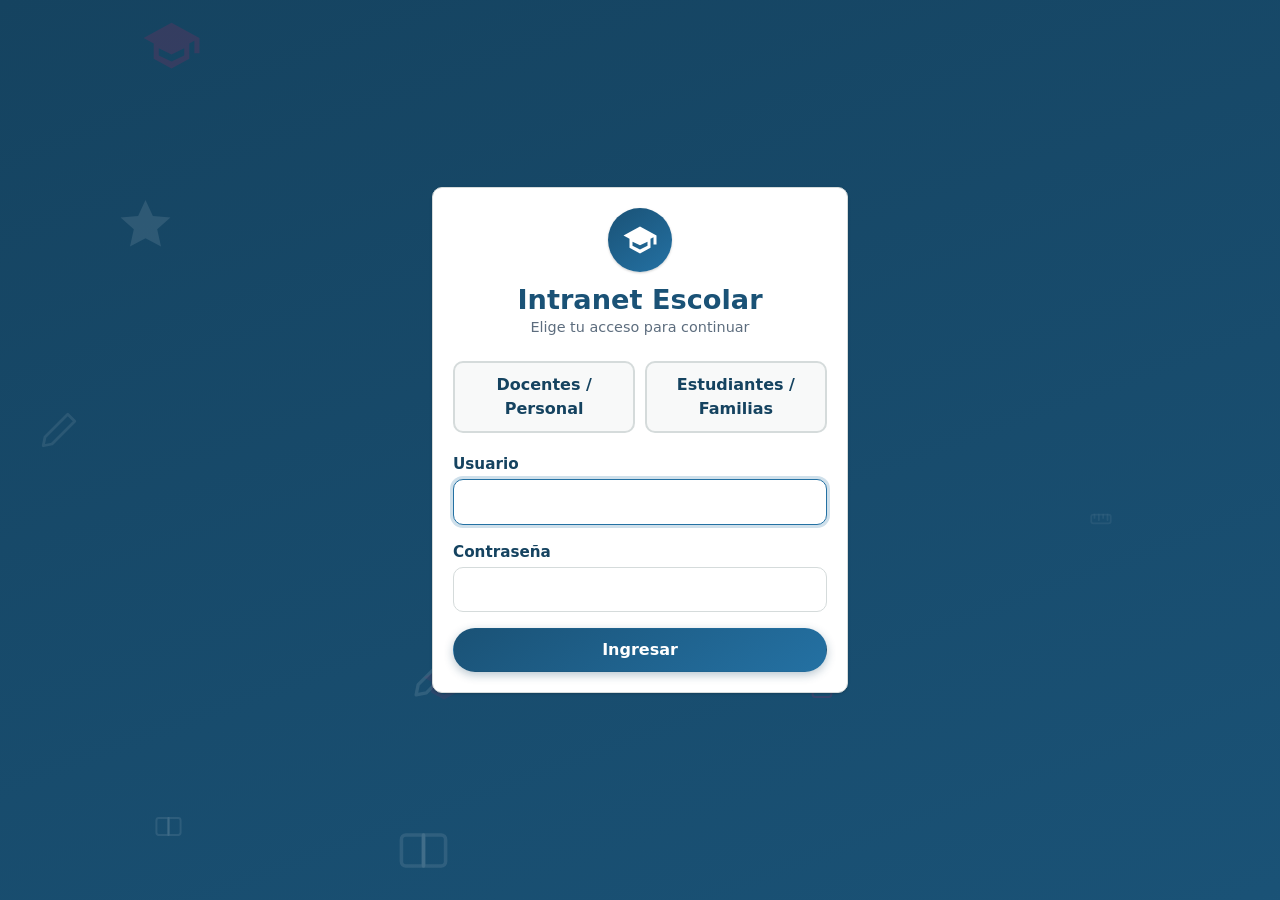
==== IA/index.html @ ce9e70eb "cambio de el login" ====
<!DOCTYPE html>
<html lang="es">
<head>
    <meta charset="UTF-8">
    <meta name="viewport" content="width=device-width, initial-scale=1.0">
    <meta name="description" content="Intranet escolar para docentes, personal, estudiantes y familias.">
    <title>Intranet Escolar</title>
    <link rel="stylesheet" href="css/estilos.css">
</head>
<body>

    <!-- ======== Login ======== -->
    <div id="vista-login" class="vista-login" hidden>
        <div class="fondo-dinamico fondo-dinamico--login" aria-hidden="true"></div>

        <form id="form-login" class="tarjeta tarjeta--login" novalidate>
            <div class="emblema emblema--login" aria-hidden="true">
                <svg viewBox="0 0 24 24">
                    <path fill="currentColor" d="M12 3L1 9l4 2.18v6L12 21l7-3.82v-6L21 10.18V15h2V9L12 3zM7 15.91V13.1L12 15.5l5-2.4v2.81L12 18.3l-5-2.39z"/>
                </svg>
            </div>
            <h1 class="titulo-login">Intranet Escolar</h1>
            <p id="login-titulo-rol" class="subtitulo">Elige tu acceso para continuar</p>

            <div class="selector-rol" role="group" aria-label="Tipo de acceso">
                <button type="button" class="selector-rol__opcion" data-rol-login="docente">Docentes / Personal</button>
                <button type="button" class="selector-rol__opcion" data-rol-login="estudiante">Estudiantes / Familias</button>
            </div>
            <input type="hidden" id="login-rol" name="rol">

            <div class="campo">
                <label for="login-usuario">Usuario</label>
                <input type="text" id="login-usuario" name="usuario" autocomplete="username" required>
            </div>

            <div class="campo">
                <label for="login-clave">Contraseña</label>
                <input type="password" id="login-clave" name="clave" autocomplete="current-password" required>
            </div>

            <p id="login-error" class="alerta alerta--error" role="alert" hidden></p>

            <button type="submit" class="boton boton--primario boton--amplio">Ingresar</button>
        </form>
    </div>

    <!-- ======== Aplicación ======== -->
    <div id="vista-app" hidden>
        <div class="fondo-dinamico" aria-hidden="true"></div>

        <header class="cabecera">
            <div class="cabecera__superior">
                <div class="cabecera__marca">
                    <svg class="cabecera__emblema" viewBox="0 0 24 24" aria-hidden="true">
                        <path fill="currentColor" d="M12 3L1 9l4 2.18v6L12 21l7-3.82v-6L21 10.18V15h2V9L12 3zM7 15.91V13.1L12 15.5l5-2.4v2.81L12 18.3l-5-2.39z"/>
                    </svg>
                    <div class="cabecera__texto">
                        <p class="cabecera__titulo">Intranet Escolar</p>
                        <p id="cabecera-rol" class="cabecera__rol"></p>
                    </div>
                </div>

                <div class="cabecera__usuario">
                    <p class="cabecera__contexto">
                        <span id="cabecera-saludo" class="cabecera__saludo"></span>
                        <span id="cabecera-fecha" class="cabecera__fecha"></span>
                    </p>
                    <span id="cabecera-nombre" class="cabecera__nombre"></span>
                    <button id="boton-salir" class="boton boton--secundario boton--en-cabecera" type="button">Salir</button>
                </div>
            </div>

        </header>

        <div class="estructura-app">
            <nav class="navegacion" aria-label="Navegación principal">
                <p class="navegacion__titulo">Panel</p>
                <ul id="menu" class="menu"></ul>
            </nav>
            <main id="contenido" class="contenido"></main>
        </div>

        <p id="estado-sistema" class="estado-sistema" role="status" aria-live="polite" hidden></p>

        <footer class="pie">
            <p>Escuela N.º 12 · Intranet Escolar — proyecto de demostración con datos ficticios</p>
        </footer>
    </div>

    <script src="js/utilidades.js"></script>
    <script src="js/store.js"></script>
    <script src="js/auth.js"></script>
    <script src="js/vistas.js"></script>
    <script src="js/app.js"></script>
</body>
</html>
---- IA/css/estilos.css ----
/* ============================================================
   Intranet Escolar · Estilos (CSS3 puro, Flexbox/Grid)
   Diseño escolar · Fondo dinámico · Accesible y responsivo
   ============================================================ */

:root {
    --color-primario: #1a5276;
    --color-primario-oscuro: #154360;
    --color-primario-claro: #2471a3;
    --color-acento: #d81b60;
    --color-acento-oscuro: #ad1457;
    --color-fondo: #f4f6f7;
    --color-tarjeta: #ffffff;
    --color-texto: #1c2833;
    --color-texto-suave: #5d6d7e;
    --color-borde: #d5dbdb;
    --color-fila: #f8f9f9;
    --color-exito: #1e8449;
    --color-exito-fondo: #eafaf1;
    --color-error: #c0392b;
    --color-error-fondo: #fdedec;
    --color-aviso: #935116;
    --color-aviso-fondo: #fef9e7;
    --sombra: 0 1px 3px rgba(0, 0, 0, 0.12), 0 1px 2px rgba(0, 0, 0, 0.08);
    --sombra-fuerte: 0 10px 28px rgba(21, 67, 96, 0.22);
    --radio: 10px;
    --radio-suave: 14px;
    --espaciado: 1rem;
    --fuente: system-ui, -apple-system, "Segoe UI", Roboto, Helvetica, Arial, sans-serif;
}

*,
*::before,
*::after {
    box-sizing: border-box;
}

[hidden] {
    display: none !important;
}

html {
    -webkit-text-size-adjust: 100%;
}

body {
    margin: 0;
    font-family: var(--fuente);
    font-size: 1rem;
    line-height: 1.5;
    color: var(--color-texto);
    background: linear-gradient(120deg, #eef3f8, #f7f4ec, #eaf2f8);
    background-size: 220% 220%;
    animation: fondoGradiente 28s ease infinite;
}

h1, h2, h3 {
    line-height: 1.2;
    margin: 0 0 0.5em;
}

h1 { font-size: 1.6rem; }
h2 { font-size: 1.35rem; }
h3 { font-size: 1.1rem; }

h2 {
    position: relative;
    padding-left: 0.7rem;
}

h2::before {
    content: "";
    position: absolute;
    left: 0;
    top: 0.15em;
    bottom: 0.15em;
    width: 4px;
    border-radius: 4px;
    background: var(--color-acento);
}

a {
    color: var(--color-primario);
}

:focus-visible {
    outline: 3px solid var(--color-acento);
    outline-offset: 2px;
}

/* ------------------------------------------------------------
   Fondo dinámico (formas flotantes generadas por JS)
   ------------------------------------------------------------ */

.fondo-dinamico {
    position: absolute;
    inset: 0;
    overflow: hidden;
    pointer-events: none;
    z-index: 0;
}

.fondo-dinamico--login {
    border-radius: 0;
}

#vista-app .fondo-dinamico {
    position: fixed;
}

.fondo-dinamico__forma {
    position: absolute;
    display: block;
    color: var(--color-primario-claro);
    animation: flotar 18s ease-in-out infinite;
    will-change: transform;
}

.fondo-dinamico__forma svg {
    width: 1em;
    height: 1em;
}

.fondo-dinamico__forma:nth-child(3n) {
    color: var(--color-acento);
}

.fondo-dinamico__forma:nth-child(4n) {
    color: var(--color-primario-oscuro);
}

@keyframes flotar {
    0%   { transform: translateY(0) rotate(-7deg); }
    50%  { transform: translateY(-30px) rotate(9deg); }
    100% { transform: translateY(0) rotate(-7deg); }
}

@keyframes fondoGradiente {
    0%   { background-position: 0% 50%; }
    50%  { background-position: 100% 50%; }
    100% { background-position: 0% 50%; }
}

@keyframes aparecer {
    from { opacity: 0; transform: translateY(12px); }
    to   { opacity: 1; transform: translateY(0); }
}

/* ------------------------------------------------------------
   Vista de login
   ------------------------------------------------------------ */

.vista-login {
    position: relative;
    min-height: 100vh;
    display: grid;
    place-items: center;
    padding: var(--espaciado);
    background: linear-gradient(160deg, #154360 0%, #1a5276 45%, #2471a3 100%);
    background-size: 220% 220%;
    animation: fondoGradiente 20s ease infinite;
    overflow: hidden;
}

.vista-login .fondo-dinamico__forma {
    color: rgba(255, 255, 255, 0.5);
}

.vista-login .fondo-dinamico__forma:nth-child(3n) {
    color: var(--color-acento);
}

.tarjeta--login {
    position: relative;
    z-index: 1;
    width: 100%;
    max-width: 26rem;
    padding: 2rem 2.2rem 1.6rem;
    border-top: 5px solid var(--color-acento);
    border-radius: var(--radio-suave);
    box-shadow: var(--sombra-fuerte);
    animation: aparecer 0.5s ease both;
}

.emblema--login {
    margin: 0 auto 0.75rem;
    width: 64px;
    height: 64px;
    border-radius: 50%;
    display: grid;
    place-items: center;
    background: linear-gradient(145deg, var(--color-primario), var(--color-primario-claro));
    color: #ffffff;
    box-shadow: var(--sombra);
}

.emblema--login svg {
    width: 36px;
    height: 36px;
}

.titulo-login {
    margin: 0;
    color: var(--color-primario);
    text-align: center;
    font-size: 1.7rem;
}

.subtitulo {
    margin: 0 0 1.4rem;
    text-align: center;
    color: var(--color-texto-suave);
    font-size: 0.9rem;
}

.selector-rol {
    display: grid;
    grid-template-columns: 1fr 1fr;
    gap: 0.6rem;
    margin: 0 0 1.2rem;
}

.selector-rol__opcion {
    min-height: 4.5rem;
    padding: 0.65rem;
    border: 2px solid var(--color-borde);
    border-radius: var(--radio);
    color: var(--color-primario-oscuro);
    background: var(--color-fila);
    font: inherit;
    font-weight: 700;
    cursor: pointer;
}

.selector-rol__opcion:hover,
.selector-rol__opcion--activa {
    border-color: var(--color-primario-claro);
    background: #eaf2f8;
    box-shadow: 0 0 0 3px rgba(36, 113, 163, 0.16);
}

/* ------------------------------------------------------------
   Cabecera y navegación
   ------------------------------------------------------------ */

.cabecera {
    position: sticky;
    top: 0;
    z-index: 20;
    background: linear-gradient(135deg, var(--color-primario-oscuro) 0%, var(--color-primario) 60%, var(--color-primario-claro) 100%);
    color: #ffffff;
    box-shadow: 0 3px 14px rgba(21, 67, 96, 0.35);
    border-bottom: 3px solid var(--color-acento);
}

.cabecera__superior {
    display: flex;
    flex-wrap: wrap;
    align-items: center;
    justify-content: space-between;
    gap: var(--espaciado);
    padding: 0.85rem var(--espaciado) 0.5rem;
}

.cabecera__marca {
    display: flex;
    align-items: center;
    gap: 0.7rem;
}

.cabecera__emblema {
    width: 42px;
    height: 42px;
    padding: 7px;
    border-radius: 12px;
    background: var(--color-acento);
    color: var(--color-primario-oscuro);
    flex-shrink: 0;
}

.cabecera__texto {
    line-height: 1.2;
}

.cabecera__titulo {
    margin: 0;
    font-weight: 800;
    font-size: 1.2rem;
    letter-spacing: 0.02em;
}

.cabecera__rol {
    margin: 0;
    font-size: 0.8rem;
    opacity: 0.9;
    text-transform: uppercase;
    letter-spacing: 0.05em;
}

.cabecera__usuario {
    display: flex;
    flex-wrap: wrap;
    align-items: center;
    gap: 0.9rem;
}

.cabecera__contexto {
    display: flex;
    flex-direction: column;
    align-items: flex-end;
    gap: 0.1rem;
    margin: 0;
    line-height: 1.2;
}

.cabecera__saludo {
    font-weight: 700;
}

.cabecera__fecha {
    font-size: 0.8rem;
    opacity: 0.85;
}

.cabecera__nombre {
    font-weight: 600;
    background: rgba(255, 255, 255, 0.14);
    padding: 0.3rem 0.8rem;
    border-radius: 999px;
    font-size: 0.9rem;
}

.estructura-app {
    position: relative;
    z-index: 1;
    display: grid;
    grid-template-columns: 15rem minmax(0, 1fr);
    max-width: 1320px;
    min-height: calc(100vh - 10rem);
    margin: 0 auto;
}

.navegacion {
    padding: 1.25rem 1rem;
    background: rgba(255, 255, 255, 0.82);
    border-right: 1px solid var(--color-borde);
}

.navegacion__titulo {
    margin: 0 0 0.75rem;
    padding: 0 0.7rem;
    color: var(--color-texto-suave);
    font-size: 0.8rem;
    font-weight: 800;
    letter-spacing: 0.08em;
    text-transform: uppercase;
}

.menu {
    display: grid;
    gap: 0.35rem;
    margin: 0;
    padding: 0;
    list-style: none;
}

.menu a {
    display: block;
    padding: 0.5rem 0.95rem;
    border-radius: var(--radio);
    color: var(--color-primario-oscuro);
    text-decoration: none;
    font-size: 0.95rem;
    font-weight: 500;
    background-color: transparent;
    transition: background-color 0.15s ease;
}

.menu a:hover {
    background-color: #eaf2f8;
}

.menu a[aria-current="page"] {
    color: #ffffff;
    background-color: var(--color-primario);
    font-weight: 700;
    box-shadow: inset 0 -3px 0 var(--color-acento);
}

/* ------------------------------------------------------------
   Contenido principal
   ------------------------------------------------------------ */

.contenido {
    position: relative;
    z-index: 1;
    width: 100%;
    max-width: 1080px;
    margin: 0;
    padding: 1.5rem var(--espaciado) 2rem;
}

.contenido > * {
    animation: aparecer 0.35s ease both;
}

.pie {
    position: relative;
    z-index: 1;
    border-top: 1px solid rgba(21, 67, 96, 0.15);
    padding: 1.1rem var(--espaciado);
    text-align: center;
    font-size: 0.85rem;
    color: var(--color-texto-suave);
}

/* ------------------------------------------------------------
   Tarjetas, botones y formularios
   ------------------------------------------------------------ */

.tarjeta {
    background-color: var(--color-tarjeta);
    border: 1px solid var(--color-borde);
    border-radius: var(--radio);
    box-shadow: var(--sombra);
    padding: 1.25rem;
    margin-bottom: 1.25rem;
    transition: transform 0.15s ease, box-shadow 0.15s ease;
}

.tarjeta:hover {
    box-shadow: 0 6px 18px rgba(21, 67, 96, 0.14);
}

.tabla-cabecera {
    display: flex;
    flex-wrap: wrap;
    align-items: flex-end;
    justify-content: space-between;
    gap: 0.75rem;
    margin-bottom: 0.75rem;
}

.tabla-cabecera h3 {
    margin: 0;
}

.campo--compacto {
    max-width: 14rem;
    margin: 0;
}

.campo {
    margin-bottom: 1rem;
}

.campo label {
    display: block;
    margin-bottom: 0.25rem;
    font-weight: 600;
    font-size: 0.95rem;
    color: var(--color-primario-oscuro);
}

input[type="text"],
input[type="password"],
input[type="number"],
input[type="date"],
select,
textarea {
    width: 100%;
    padding: 0.6rem 0.8rem;
    font: inherit;
    color: var(--color-texto);
    background-color: var(--color-tarjeta);
    border: 1.5px solid var(--color-borde);
    border-radius: var(--radio);
    transition: border-color 0.15s ease, box-shadow 0.15s ease;
}

input:focus-visible,
select:focus-visible,
textarea:focus-visible {
    outline: none;
    border-color: var(--color-primario-claro);
    box-shadow: 0 0 0 3px rgba(36, 113, 163, 0.22);
}

input[type="number"] {
    max-width: 6rem;
}

input[type="radio"],
input[type="checkbox"] {
    width: 1.15rem;
    height: 1.15rem;
    accent-color: var(--color-primario);
}

textarea {
    min-height: 7rem;
    resize: vertical;
}

.grupo-opciones {
    display: flex;
    flex-wrap: wrap;
    gap: 1rem;
}

.grupo-opciones label {
    display: inline-flex;
    align-items: center;
    gap: 0.35rem;
    font-weight: 400;
    margin: 0;
    color: var(--color-texto);
}

.form-acciones {
    display: flex;
    flex-wrap: wrap;
    align-items: center;
    gap: 0.75rem;
    margin-top: 1rem;
}

.boton {
    display: inline-flex;
    align-items: center;
    justify-content: center;
    gap: 0.4rem;
    padding: 0.55rem 1.15rem;
    font: inherit;
    font-weight: 600;
    border: 1.5px solid var(--color-borde);
    border-radius: 999px;
    background-color: var(--color-tarjeta);
    color: var(--color-texto);
    cursor: pointer;
    transition: transform 0.12s ease, box-shadow 0.12s ease, background-color 0.15s ease;
}

.boton:hover {
    background-color: var(--color-fila);
}

.boton:active {
    transform: scale(0.97);
}

.boton--primario {
    background: linear-gradient(145deg, var(--color-primario), var(--color-primario-claro));
    border-color: transparent;
    color: #ffffff;
    box-shadow: 0 3px 10px rgba(21, 67, 96, 0.3);
}

.boton--primario:hover {
    background: linear-gradient(145deg, var(--color-primario-oscuro), var(--color-primario));
    box-shadow: 0 5px 14px rgba(21, 67, 96, 0.38);
}

.boton--peligro {
    background: linear-gradient(145deg, #c0392b, #a93226);
    border-color: transparent;
    color: #ffffff;
}

.boton--peligro:hover {
    background: linear-gradient(145deg, #a93226, #922b21);
}

.boton--secundario {
    background: transparent;
    color: var(--color-texto);
}

.boton--en-cabecera {
    border-color: rgba(255, 255, 255, 0.6);
    color: #ffffff;
    padding: 0.4rem 1rem;
    font-size: 0.9rem;
}

.boton--en-cabecera:hover {
    background-color: rgba(255, 255, 255, 0.18);
}

.boton--amplio {
    width: 100%;
}

.boton--pequeno {
    padding: 0.3rem 0.75rem;
    font-size: 0.85rem;
}

/* ------------------------------------------------------------
   Tablas
   ------------------------------------------------------------ */

.tabla-contenedor {
    overflow-x: auto;
    border: 1px solid var(--color-borde);
    border-radius: var(--radio);
    background-color: var(--color-tarjeta);
}

table {
    width: 100%;
    border-collapse: collapse;
    font-size: 0.95rem;
}

caption {
    padding: 0.75rem;
    font-weight: 700;
    text-align: left;
    color: var(--color-primario);
    caption-side: top;
}

th, td {
    padding: 0.6rem 0.75rem;
    border-bottom: 1px solid var(--color-borde);
    text-align: left;
    vertical-align: top;
}

thead th {
    background: linear-gradient(145deg, var(--color-primario), var(--color-primario-claro));
    color: #ffffff;
    font-weight: 600;
    white-space: nowrap;
}

tbody tr:nth-child(even) {
    background-color: var(--color-fila);
}

tbody tr:hover {
    background-color: #eaf2f8;
}

th.numerico,
td.numerico {
    text-align: right;
}

td.acciones {
    white-space: nowrap;
}

td.acciones .boton {
    margin-right: 0.4rem;
}

.nota-pendiente {
    color: var(--color-texto-suave);
    font-style: italic;
}

/* ------------------------------------------------------------
   Comunicados (tablón)
   ------------------------------------------------------------ */

.filtros {
    display: flex;
    flex-wrap: wrap;
    gap: 0.5rem;
    margin-bottom: 1rem;
}

.comunicado {
    border-left: 5px solid var(--color-primario-claro);
    border-radius: var(--radio);
}

.comunicado:nth-child(3n) {
    border-left-color: var(--color-acento);
}

.comunicado__cabecera {
    display: flex;
    flex-wrap: wrap;
    justify-content: space-between;
    align-items: baseline;
    gap: 0.5rem;
    margin-bottom: 0.5rem;
}

.comunicado h3 {
    margin: 0;
}

.comunicado__fecha {
    font-size: 0.85rem;
    color: var(--color-texto-suave);
}

.comunicado p {
    margin: 0;
    white-space: pre-line;
}

/* ------------------------------------------------------------
   Insignias
   ------------------------------------------------------------ */

.insignia {
    display: inline-block;
    padding: 0.15rem 0.6rem;
    border-radius: 999px;
    font-size: 0.78rem;
    font-weight: 700;
    border: 1px solid var(--color-borde);
    background-color: var(--color-fila);
    color: var(--color-texto);
}

.insignia--exito {
    background-color: var(--color-exito-fondo);
    border-color: var(--color-exito);
    color: var(--color-exito);
}

.insignia--aviso {
    background-color: var(--color-aviso-fondo);
    border-color: var(--color-aviso);
    color: var(--color-aviso);
}

.insignia--error {
    background-color: var(--color-error-fondo);
    border-color: var(--color-error);
    color: var(--color-error);
}

/* ------------------------------------------------------------
   Alertas y estados
   ------------------------------------------------------------ */

.alerta {
    padding: 0.75rem 1rem;
    border-radius: var(--radio);
    border: 1px solid;
    margin: 1rem 0;
    font-size: 0.95rem;
}

.alerta--error {
    background-color: var(--color-error-fondo);
    border-color: var(--color-error);
    color: var(--color-error);
}

.alerta--exito {
    background-color: var(--color-exito-fondo);
    border-color: var(--color-exito);
    color: var(--color-exito);
}

.estado-sistema {
    position: relative;
    z-index: 1;
    max-width: 1080px;
    margin: 0 auto;
    padding: 0 var(--espaciado);
}

.estado-sistema:not([hidden]) {
    margin-bottom: 1rem;
}

.vacio {
    padding: 2rem 1rem;
    text-align: center;
    color: var(--color-texto-suave);
    border: 1.5px dashed var(--color-borde);
    border-radius: var(--radio);
    background-color: var(--color-tarjeta);
}

/* ------------------------------------------------------------
   Accesibilidad: reduce animaciones
   ------------------------------------------------------------ */

@media (prefers-reduced-motion: reduce) {
    *, *::before, *::after {
        animation-duration: 0.01ms !important;
        animation-iteration-count: 1 !important;
        transition-duration: 0.01ms !important;
        scroll-behavior: auto !important;
    }
}

/* ------------------------------------------------------------
   Responsividad
   ------------------------------------------------------------ */

@media (max-width: 860px) {
    .cabecera__superior {
        flex-direction: column;
        align-items: stretch;
    }

    .cabecera__marca {
        justify-content: center;
    }

    .cabecera__usuario {
        justify-content: space-between;
    }

    .cabecera__contexto {
        align-items: flex-start;
    }

    .estructura-app {
        display: block;
    }

    .navegacion {
        padding: 0.75rem 1rem;
        border-right: 0;
        border-bottom: 1px solid var(--color-borde);
        overflow-x: auto;
    }

    .navegacion__titulo { display: none; }

    .menu {
        display: flex;
        min-width: max-content;
    }

    .menu a { display: inline-block; }
}

@media (max-width: 480px) {
    .contenido {
        padding: 1rem 0.75rem 1.5rem;
    }

    .tarjeta {
        padding: 1rem;
    }

    .tarjeta--login {
        padding: 1.5rem 1.2rem 1.2rem;
    }

    .selector-rol { grid-template-columns: 1fr; }

    th, td {
        padding: 0.45rem 0.5rem;
    }

    .menu a {
        padding: 0.4rem 0.7rem;
        font-size: 0.88rem;
    }
}
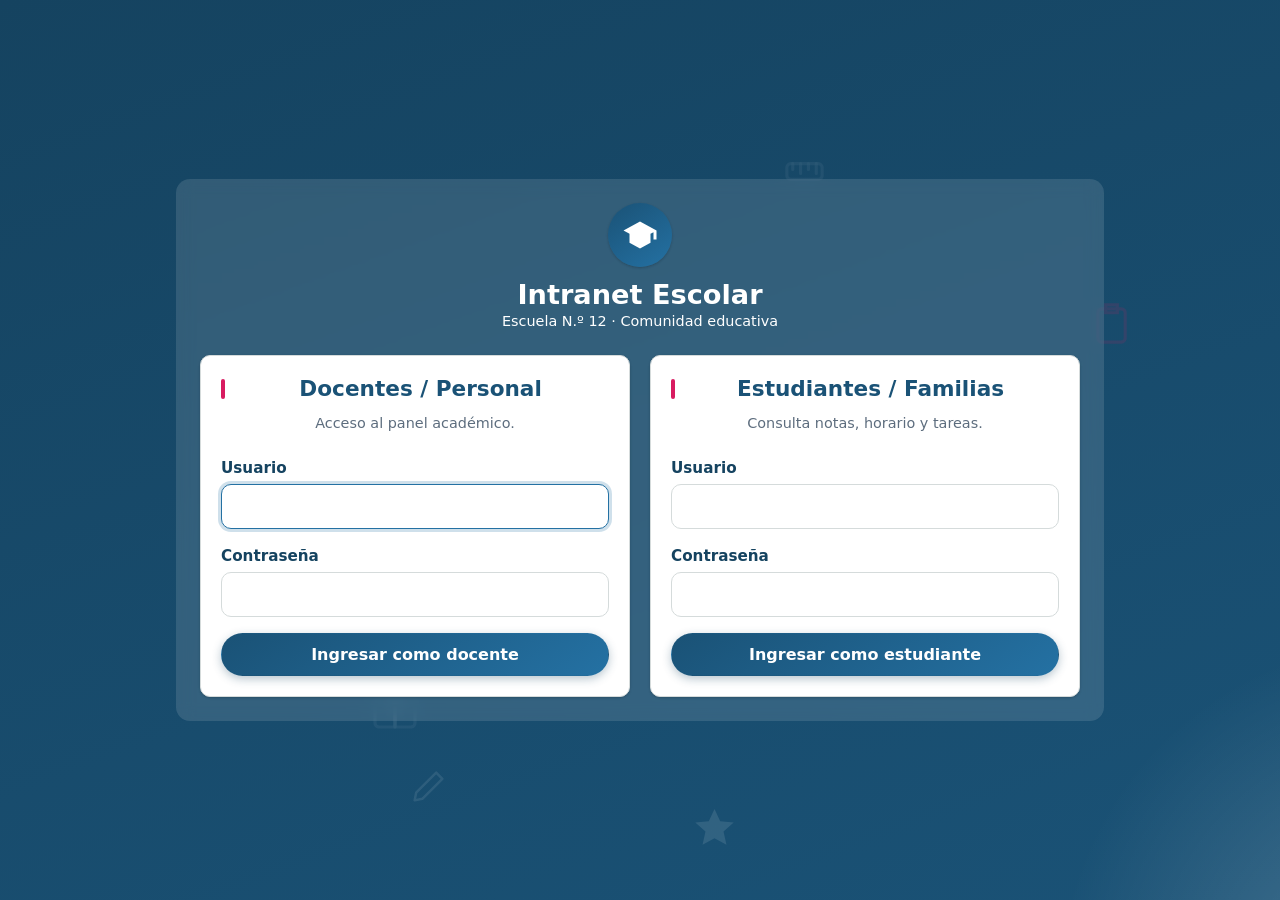
==== commit 558ef1c1: "poner login diferentes" ====
--- a/IA/index.html
+++ b/IA/index.html
@@ -13,7 +13,7 @@
     <div id="vista-login" class="vista-login" hidden>
         <div class="fondo-dinamico fondo-dinamico--login" aria-hidden="true"></div>
 
-        <form id="form-login" class="tarjeta tarjeta--login" novalidate>
+        <div id="form-login" hidden>
             <div class="emblema emblema--login" aria-hidden="true">
                 <svg viewBox="0 0 24 24">
                     <path fill="currentColor" d="M12 3L1 9l4 2.18v6L12 21l7-3.82v-6L21 10.18V15h2V9L12 3zM7 15.91V13.1L12 15.5l5-2.4v2.81L12 18.3l-5-2.39z"/>
@@ -41,7 +41,33 @@
             <p id="login-error" class="alerta alerta--error" role="alert" hidden></p>
 
             <button type="submit" class="boton boton--primario boton--amplio">Ingresar</button>
-        </form>
+        </div>
+
+        <section class="accesos-login" aria-labelledby="titulo-login-principal">
+            <div class="emblema emblema--login" aria-hidden="true">
+                <svg viewBox="0 0 24 24"><path fill="currentColor" d="M12 3L1 9l4 2.18v6L12 21l7-3.82v-6L21 10.18V15h2V9L12 3z"/></svg>
+            </div>
+            <h1 id="titulo-login-principal" class="titulo-login">Intranet Escolar</h1>
+            <p class="subtitulo">Escuela N.º 12 · Comunidad educativa</p>
+            <div class="login-doble">
+                <form class="tarjeta tarjeta--login" data-form-login="docente" novalidate>
+                    <h2>Docentes / Personal</h2>
+                    <p class="subtitulo">Acceso al panel académico.</p>
+                    <div class="campo"><label for="login-docente-usuario">Usuario</label><input type="text" id="login-docente-usuario" name="usuario" autocomplete="username" required></div>
+                    <div class="campo"><label for="login-docente-clave">Contraseña</label><input type="password" id="login-docente-clave" name="clave" autocomplete="current-password" required></div>
+                    <p class="login-error alerta alerta--error" role="alert" hidden></p>
+                    <button type="submit" class="boton boton--primario boton--amplio">Ingresar como docente</button>
+                </form>
+                <form class="tarjeta tarjeta--login" data-form-login="estudiante" novalidate>
+                    <h2>Estudiantes / Familias</h2>
+                    <p class="subtitulo">Consulta notas, horario y tareas.</p>
+                    <div class="campo"><label for="login-estudiante-usuario">Usuario</label><input type="text" id="login-estudiante-usuario" name="usuario" autocomplete="username" required></div>
+                    <div class="campo"><label for="login-estudiante-clave">Contraseña</label><input type="password" id="login-estudiante-clave" name="clave" autocomplete="current-password" required></div>
+                    <p class="login-error alerta alerta--error" role="alert" hidden></p>
+                    <button type="submit" class="boton boton--primario boton--amplio">Ingresar como estudiante</button>
+                </form>
+            </div>
+        </section>
     </div>
 
     <!-- ======== Aplicación ======== -->
--- a/IA/css/estilos.css
+++ b/IA/css/estilos.css
@@ -156,7 +156,9 @@
     display: grid;
     place-items: center;
     padding: var(--espaciado);
-    background: linear-gradient(160deg, #154360 0%, #1a5276 45%, #2471a3 100%);
+    background:
+        radial-gradient(circle at var(--cursor-x, 50%) var(--cursor-y, 50%), rgba(255, 255, 255, 0.20), transparent 22rem),
+        linear-gradient(160deg, #154360 0%, #1a5276 45%, #2471a3 100%);
     background-size: 220% 220%;
     animation: fondoGradiente 20s ease infinite;
     overflow: hidden;
@@ -180,6 +182,41 @@
     border-radius: var(--radio-suave);
     box-shadow: var(--sombra-fuerte);
     animation: aparecer 0.5s ease both;
+}
+
+.accesos-login {
+    position: relative;
+    z-index: 1;
+    width: min(100%, 58rem);
+    padding: 1.5rem;
+    border-radius: var(--radio-suave);
+    background: rgba(255, 255, 255, 0.12);
+    backdrop-filter: blur(8px);
+}
+
+.accesos-login > .titulo-login,
+.accesos-login > .subtitulo {
+    color: #ffffff;
+}
+
+.accesos-login > .subtitulo {
+    margin-bottom: 1.4rem;
+}
+
+.login-doble {
+    display: grid;
+    grid-template-columns: repeat(2, minmax(0, 1fr));
+    gap: 1.25rem;
+}
+
+.login-doble .tarjeta--login {
+    max-width: none;
+    margin: 0;
+}
+
+.login-doble h2 {
+    color: var(--color-primario);
+    text-align: center;
 }
 
 .emblema--login {
@@ -851,6 +888,10 @@
         padding: 1.5rem 1.2rem 1.2rem;
     }
 
+    .accesos-login { padding: 1rem 0.75rem; }
+
+    .login-doble { grid-template-columns: 1fr; }
+
     .selector-rol { grid-template-columns: 1fr; }
 
     th, td {
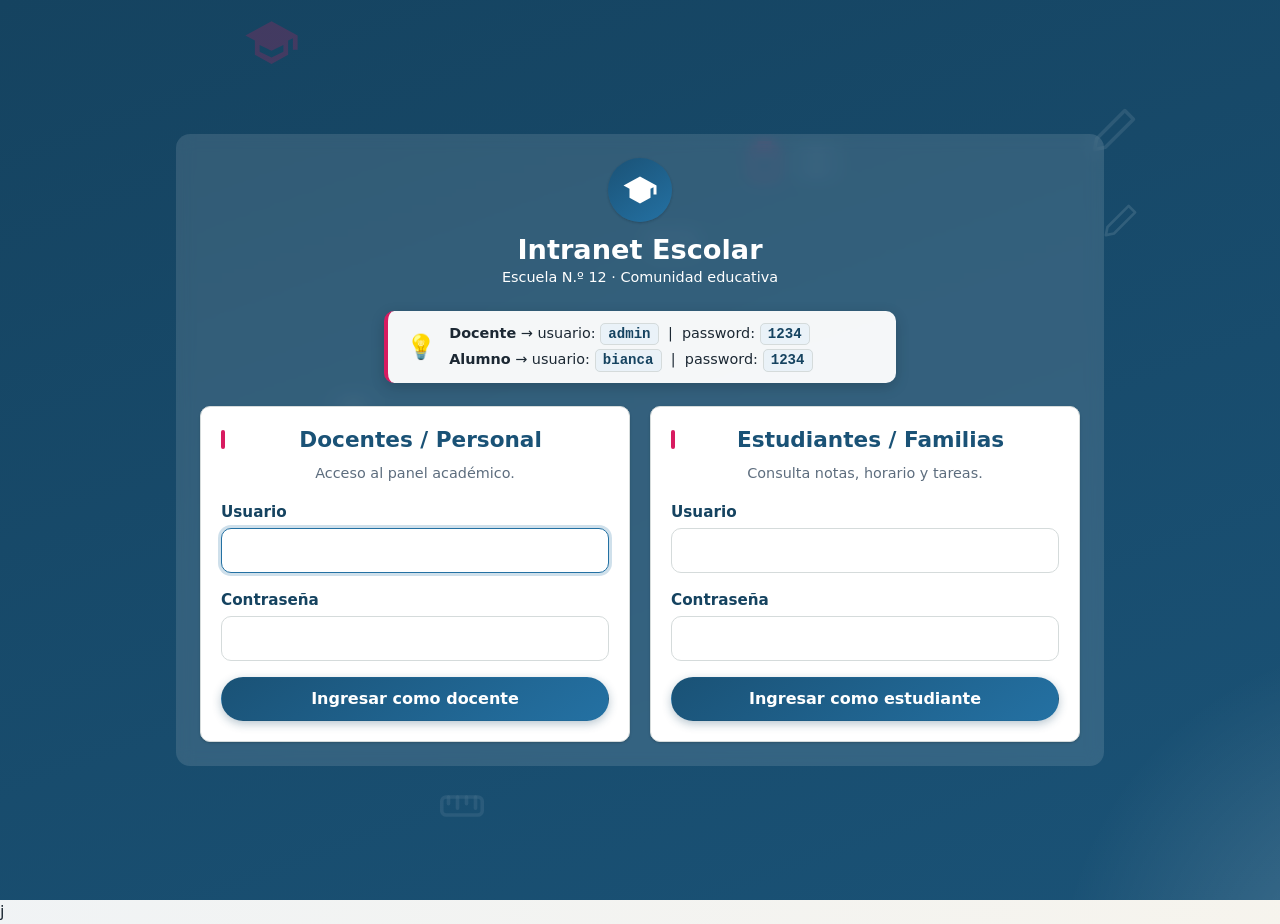
==== commit 6ea45d43: "arreglos dashboard" ====
--- a/IA/index.html
+++ b/IA/index.html
@@ -1,5 +1,6 @@
 <!DOCTYPE html>
 <html lang="es">
+
 <head>
     <meta charset="UTF-8">
     <meta name="viewport" content="width=device-width, initial-scale=1.0">
@@ -7,16 +8,18 @@
     <title>Intranet Escolar</title>
     <link rel="stylesheet" href="css/estilos.css">
 </head>
+
 <body>
 
     <!-- ======== Login ======== -->
-    <div id="vista-login" class="vista-login" hidden>
+    <div id="vista-login" class="vista-login">
         <div class="fondo-dinamico fondo-dinamico--login" aria-hidden="true"></div>
 
         <div id="form-login" hidden>
             <div class="emblema emblema--login" aria-hidden="true">
                 <svg viewBox="0 0 24 24">
-                    <path fill="currentColor" d="M12 3L1 9l4 2.18v6L12 21l7-3.82v-6L21 10.18V15h2V9L12 3zM7 15.91V13.1L12 15.5l5-2.4v2.81L12 18.3l-5-2.39z"/>
+                    <path fill="currentColor"
+                        d="M12 3L1 9l4 2.18v6L12 21l7-3.82v-6L21 10.18V15h2V9L12 3zM7 15.91V13.1L12 15.5l5-2.4v2.81L12 18.3l-5-2.39z" />
                 </svg>
             </div>
             <h1 class="titulo-login">Intranet Escolar</h1>
@@ -24,7 +27,8 @@
 
             <div class="selector-rol" role="group" aria-label="Tipo de acceso">
                 <button type="button" class="selector-rol__opcion" data-rol-login="docente">Docentes / Personal</button>
-                <button type="button" class="selector-rol__opcion" data-rol-login="estudiante">Estudiantes / Familias</button>
+                <button type="button" class="selector-rol__opcion" data-rol-login="estudiante">Estudiantes /
+                    Familias</button>
             </div>
             <input type="hidden" id="login-rol" name="rol">
 
@@ -45,24 +49,39 @@
 
         <section class="accesos-login" aria-labelledby="titulo-login-principal">
             <div class="emblema emblema--login" aria-hidden="true">
-                <svg viewBox="0 0 24 24"><path fill="currentColor" d="M12 3L1 9l4 2.18v6L12 21l7-3.82v-6L21 10.18V15h2V9L12 3z"/></svg>
+                <svg viewBox="0 0 24 24">
+                    <path fill="currentColor" d="M12 3L1 9l4 2.18v6L12 21l7-3.82v-6L21 10.18V15h2V9L12 3z" />
+                </svg>
             </div>
             <h1 id="titulo-login-principal" class="titulo-login">Intranet Escolar</h1>
             <p class="subtitulo">Escuela N.º 12 · Comunidad educativa</p>
+            
+            <div class="nota-credenciales-login">
+                <span class="nota-credenciales-login__icono">💡</span>
+                <div class="nota-credenciales-login__contenido">
+                    <p class="nota-credenciales-login__linea"><strong>Docente</strong> &rarr; usuario: <code>admin</code> &nbsp;|&nbsp; password: <code>1234</code></p>
+                    <p class="nota-credenciales-login__linea"><strong>Alumno</strong> &rarr; usuario: <code>bianca</code> &nbsp;|&nbsp; password: <code>1234</code></p>
+                </div>
+            </div>
+
             <div class="login-doble">
                 <form class="tarjeta tarjeta--login" data-form-login="docente" novalidate>
                     <h2>Docentes / Personal</h2>
                     <p class="subtitulo">Acceso al panel académico.</p>
-                    <div class="campo"><label for="login-docente-usuario">Usuario</label><input type="text" id="login-docente-usuario" name="usuario" autocomplete="username" required></div>
-                    <div class="campo"><label for="login-docente-clave">Contraseña</label><input type="password" id="login-docente-clave" name="clave" autocomplete="current-password" required></div>
+                    <div class="campo"><label for="login-docente-usuario">Usuario</label><input type="text"
+                            id="login-docente-usuario" name="usuario" autocomplete="username" required></div>
+                    <div class="campo"><label for="login-docente-clave">Contraseña</label><input type="password"
+                            id="login-docente-clave" name="clave" autocomplete="current-password" required></div>
                     <p class="login-error alerta alerta--error" role="alert" hidden></p>
                     <button type="submit" class="boton boton--primario boton--amplio">Ingresar como docente</button>
                 </form>
                 <form class="tarjeta tarjeta--login" data-form-login="estudiante" novalidate>
                     <h2>Estudiantes / Familias</h2>
                     <p class="subtitulo">Consulta notas, horario y tareas.</p>
-                    <div class="campo"><label for="login-estudiante-usuario">Usuario</label><input type="text" id="login-estudiante-usuario" name="usuario" autocomplete="username" required></div>
-                    <div class="campo"><label for="login-estudiante-clave">Contraseña</label><input type="password" id="login-estudiante-clave" name="clave" autocomplete="current-password" required></div>
+                    <div class="campo"><label for="login-estudiante-usuario">Usuario</label><input type="text"
+                            id="login-estudiante-usuario" name="usuario" autocomplete="username" required></div>
+                    <div class="campo"><label for="login-estudiante-clave">Contraseña</label><input type="password"
+                            id="login-estudiante-clave" name="clave" autocomplete="current-password" required></div>
                     <p class="login-error alerta alerta--error" role="alert" hidden></p>
                     <button type="submit" class="boton boton--primario boton--amplio">Ingresar como estudiante</button>
                 </form>
@@ -78,7 +97,8 @@
             <div class="cabecera__superior">
                 <div class="cabecera__marca">
                     <svg class="cabecera__emblema" viewBox="0 0 24 24" aria-hidden="true">
-                        <path fill="currentColor" d="M12 3L1 9l4 2.18v6L12 21l7-3.82v-6L21 10.18V15h2V9L12 3zM7 15.91V13.1L12 15.5l5-2.4v2.81L12 18.3l-5-2.39z"/>
+                        <path fill="currentColor"
+                            d="M12 3L1 9l4 2.18v6L12 21l7-3.82v-6L21 10.18V15h2V9L12 3zM7 15.91V13.1L12 15.5l5-2.4v2.81L12 18.3l-5-2.39z" />
                     </svg>
                     <div class="cabecera__texto">
                         <p class="cabecera__titulo">Intranet Escolar</p>
@@ -92,7 +112,8 @@
                         <span id="cabecera-fecha" class="cabecera__fecha"></span>
                     </p>
                     <span id="cabecera-nombre" class="cabecera__nombre"></span>
-                    <button id="boton-salir" class="boton boton--secundario boton--en-cabecera" type="button">Salir</button>
+                    <button id="interruptor-tema" class="boton boton--secundario boton--en-cabecera" type="button"
+                        aria-pressed="false">Modo oscuro</button>
                 </div>
             </div>
 
@@ -102,6 +123,7 @@
             <nav class="navegacion" aria-label="Navegación principal">
                 <p class="navegacion__titulo">Panel</p>
                 <ul id="menu" class="menu"></ul>
+                <button id="boton-salir-lateral" class="boton boton--salir-lateral" type="button">Cerrar sesión</button>
             </nav>
             <main id="contenido" class="contenido"></main>
         </div>
@@ -119,4 +141,5 @@
     <script src="js/vistas.js"></script>
     <script src="js/app.js"></script>
 </body>
-</html>
+
+</html>j
--- a/IA/css/estilos.css
+++ b/IA/css/estilos.css
@@ -244,10 +244,52 @@
 }
 
 .subtitulo {
-    margin: 0 0 1.4rem;
+    margin: 0 0 1rem;
     text-align: center;
     color: var(--color-texto-suave);
     font-size: 0.9rem;
+}
+
+.nota-credenciales-login {
+    display: flex;
+    align-items: center;
+    gap: 0.85rem;
+    background: rgba(255, 255, 255, 0.95);
+    border-left: 4px solid var(--color-acento);
+    border-radius: var(--radio);
+    padding: 0.75rem 1.1rem;
+    margin: 0 auto 1.4rem;
+    max-width: 32rem;
+    box-shadow: 0 4px 14px rgba(0, 0, 0, 0.18);
+    color: var(--color-texto);
+}
+
+.nota-credenciales-login__icono {
+    font-size: 1.5rem;
+    flex-shrink: 0;
+}
+
+.nota-credenciales-login__contenido {
+    display: flex;
+    flex-direction: column;
+    gap: 0.25rem;
+    text-align: left;
+}
+
+.nota-credenciales-login__linea {
+    margin: 0;
+    font-size: 0.9rem;
+    color: #1c2833;
+}
+
+.nota-credenciales-login__linea code {
+    background: #eaf2f8;
+    color: var(--color-primario-oscuro);
+    padding: 0.15rem 0.45rem;
+    border-radius: 5px;
+    font-weight: 700;
+    font-size: 0.88rem;
+    border: 1px solid #d5dbdb;
 }
 
 .selector-rol {
@@ -280,9 +322,17 @@
    Cabecera y navegación
    ------------------------------------------------------------ */
 
+#vista-app {
+    height: 100vh;
+    max-height: 100vh;
+    display: flex;
+    flex-direction: column;
+    overflow: hidden;
+}
+
 .cabecera {
-    position: sticky;
-    top: 0;
+    flex-shrink: 0;
+    position: relative;
     z-index: 20;
     background: linear-gradient(135deg, var(--color-primario-oscuro) 0%, var(--color-primario) 60%, var(--color-primario-claro) 100%);
     color: #ffffff;
@@ -296,7 +346,7 @@
     align-items: center;
     justify-content: space-between;
     gap: var(--espaciado);
-    padding: 0.85rem var(--espaciado) 0.5rem;
+    padding: 0.75rem var(--espaciado) 0.5rem;
 }
 
 .cabecera__marca {
@@ -370,17 +420,25 @@
 .estructura-app {
     position: relative;
     z-index: 1;
-    display: grid;
-    grid-template-columns: 15rem minmax(0, 1fr);
-    max-width: 1320px;
-    min-height: calc(100vh - 10rem);
-    margin: 0 auto;
+    flex: 1;
+    display: grid;
+    grid-template-columns: 16rem minmax(0, 1fr);
+    overflow: hidden;
+    width: 100%;
+    max-width: 100%;
+    margin: 0;
 }
 
 .navegacion {
+    height: 100%;
+    overflow-y: auto;
+    flex-shrink: 0;
     padding: 1.25rem 1rem;
-    background: rgba(255, 255, 255, 0.82);
+    background: rgba(255, 255, 255, 0.85);
     border-right: 1px solid var(--color-borde);
+    display: flex;
+    flex-direction: column;
+    justify-content: space-between;
 }
 
 .navegacion__titulo {
@@ -425,16 +483,19 @@
 }
 
 /* ------------------------------------------------------------
-   Contenido principal
+   Contenido principal (Scroll Interno Fijo)
    ------------------------------------------------------------ */
 
 .contenido {
     position: relative;
     z-index: 1;
+    height: 100%;
+    overflow-y: auto;
+    flex: 1;
     width: 100%;
-    max-width: 1080px;
+    max-width: 100%;
     margin: 0;
-    padding: 1.5rem var(--espaciado) 2rem;
+    padding: 1.5rem 2.2rem 3rem;
 }
 
 .contenido > * {
@@ -444,11 +505,13 @@
 .pie {
     position: relative;
     z-index: 1;
+    flex-shrink: 0;
     border-top: 1px solid rgba(21, 67, 96, 0.15);
-    padding: 1.1rem var(--espaciado);
+    padding: 0.6rem var(--espaciado);
     text-align: center;
-    font-size: 0.85rem;
-    color: var(--color-texto-suave);
+    font-size: 0.8rem;
+    color: var(--color-texto-suave);
+    background: rgba(255, 255, 255, 0.7);
 }
 
 /* ------------------------------------------------------------
@@ -468,6 +531,34 @@
 .tarjeta:hover {
     box-shadow: 0 6px 18px rgba(21, 67, 96, 0.14);
 }
+
+.lista-usuarios {
+    display: grid;
+    grid-template-columns: repeat(auto-fit, minmax(17rem, 1fr));
+    gap: 1rem;
+}
+
+.usuario-edicion { margin-bottom: 0; }
+
+.usuario-edicion__encabezado {
+    display: flex;
+    align-items: center;
+    justify-content: space-between;
+    gap: 0.75rem;
+}
+
+.usuario-edicion__campos {
+    display: grid;
+    gap: 0.15rem;
+}
+
+.cuadricula-materias {
+    display: grid;
+    grid-template-columns: repeat(auto-fit, minmax(13rem, 1fr));
+    gap: 1rem;
+}
+
+.cuadricula-materias .tarjeta { margin-bottom: 0; }
 
 .tabla-cabecera {
     display: flex;
@@ -903,3 +994,648 @@
         font-size: 0.88rem;
     }
 }
+
+/* ============================================================
+   Navegación Lateral y Cerrar Sesión Abajo
+   ============================================================ */
+
+.navegacion {
+    display: flex;
+    flex-direction: column;
+    justify-content: space-between;
+    min-height: 100%;
+}
+
+.navegacion__inferior {
+    margin-top: auto;
+    padding-top: 1rem;
+    border-top: 1px solid var(--color-borde);
+}
+
+.boton--salir-lateral {
+    display: flex;
+    align-items: center;
+    justify-content: center;
+    gap: 0.5rem;
+    width: 100%;
+    padding: 0.65rem 1rem;
+    font-weight: 600;
+    color: var(--color-error);
+    background-color: var(--color-error-fondo);
+    border: 1px solid var(--color-error);
+    border-radius: var(--radio);
+    cursor: pointer;
+    transition: background-color 0.2s ease, transform 0.1s ease;
+}
+
+.boton--salir-lateral:hover {
+    background-color: #fadbd8;
+    transform: translateY(-1px);
+}
+
+/* ============================================================
+   Modo Oscuro (Dark Theme)
+   ============================================================ */
+
+body.tema-oscuro {
+    --color-primario: #38bdf8;
+    --color-primario-oscuro: #0284c7;
+    --color-primario-claro: #7dd3fc;
+    --color-acento: #f43f5e;
+    --color-acento-oscuro: #e11d48;
+    --color-fondo: #0f172a;
+    --color-tarjeta: #1e293b;
+    --color-texto: #f8fafc;
+    --color-texto-suave: #94a3b8;
+    --color-borde: #334155;
+    --color-fila: #1e293b;
+    --color-exito: #34d399;
+    --color-exito-fondo: #064e3b;
+    --color-error: #f87171;
+    --color-error-fondo: #7f1d1d;
+    --color-aviso: #fbbf24;
+    --color-aviso-fondo: #78350f;
+    --sombra: 0 4px 6px -1px rgba(0, 0, 0, 0.5), 0 2px 4px -2px rgba(0, 0, 0, 0.4);
+    --sombra-fuerte: 0 10px 25px -5px rgba(0, 0, 0, 0.7);
+    background: #0f172a;
+    color: var(--color-texto);
+}
+
+body.tema-oscuro .cabecera {
+    background: #1e293b;
+    border-bottom: 1px solid #334155;
+    color: #f8fafc;
+}
+
+body.tema-oscuro .navegacion {
+    background: #0f172a;
+    border-right: 1px solid #334155;
+}
+
+body.tema-oscuro .menu a {
+    color: #cbd5e1;
+}
+
+body.tema-oscuro .menu a:hover,
+body.tema-oscuro .menu a.activo {
+    background: #1e293b;
+    color: #38bdf8;
+}
+
+body.tema-oscuro .tarjeta,
+body.tema-oscuro .comunicado,
+body.tema-oscuro .usuario-edicion,
+body.tema-oscuro .cubito-horario,
+body.tema-oscuro .dia-calendario {
+    background: #1e293b;
+    border-color: #334155;
+    color: #f8fafc;
+}
+
+body.tema-oscuro input,
+body.tema-oscuro select,
+body.tema-oscuro textarea {
+    background: #0f172a;
+    color: #f8fafc;
+    border-color: #475569;
+}
+
+body.tema-oscuro .boton--salir-lateral {
+    background-color: rgba(248, 113, 113, 0.15);
+    border-color: #f87171;
+    color: #f87171;
+}
+
+body.tema-oscuro .boton--salir-lateral:hover {
+    background-color: rgba(248, 113, 113, 0.3);
+}
+
+/* ============================================================
+   Filtros y Lista de Usuarios
+   ============================================================ */
+
+.form-nuevo-usuario-seccion {
+    border-top: 4px solid var(--color-primario-claro);
+    margin-bottom: 1.5rem;
+    padding: 1.25rem 1.5rem;
+}
+
+.cabecera-seccion-usuario {
+    margin-bottom: 1rem;
+}
+
+.subtitulo-seccion {
+    font-size: 0.88rem;
+    color: var(--color-texto-suave);
+    margin: 0.2rem 0 0 0;
+}
+
+.form-agregar-usuario {
+    display: grid;
+    grid-template-columns: repeat(auto-fit, minmax(200px, 1fr));
+    gap: 1rem;
+    align-items: end;
+}
+
+.form-acciones-nuevo-usuario {
+    display: flex;
+    align-items: flex-end;
+    padding-bottom: 1rem;
+}
+
+.grupo-acciones-usuario {
+    display: flex;
+    align-items: center;
+    gap: 0.5rem;
+}
+
+.controles-usuarios {
+    margin-bottom: 1.5rem;
+    padding: 1.25rem;
+}
+
+.grupo-controles {
+    display: grid;
+    grid-template-columns: repeat(auto-fit, minmax(200px, 1fr));
+    gap: 1rem;
+}
+
+.usuario-edicion__titulo-grupo {
+    display: flex;
+    flex-direction: column;
+}
+
+.usuario-edicion__subtexto {
+    font-size: 0.85rem;
+    color: var(--color-texto-suave);
+}
+
+.usuario-edicion__campos {
+    display: grid;
+    grid-template-columns: repeat(auto-fit, minmax(220px, 1fr));
+    gap: 1rem;
+    margin-top: 1rem;
+}
+
+.usuario-edicion__pie {
+    display: flex;
+    justify-content: space-between;
+    align-items: center;
+    margin-top: 1.2rem;
+    padding-top: 0.8rem;
+    border-top: 1px solid var(--color-borde);
+    flex-wrap: wrap;
+    gap: 0.5rem;
+}
+
+/* ============================================================
+   Calendario Visual Rejilla y Eventos
+   ============================================================ */
+
+.calendario-contenedor {
+    padding: 1.25rem;
+    margin-bottom: 1.5rem;
+}
+
+.calendario-encabezado {
+    text-align: center;
+    margin-bottom: 1rem;
+}
+
+.calendario-titulo {
+    font-size: 1.25rem;
+    color: var(--color-primario);
+}
+
+.calendario-rejilla-dias {
+    display: grid;
+    grid-template-columns: repeat(7, 1fr);
+    text-align: center;
+    font-weight: bold;
+    margin-bottom: 0.5rem;
+    color: var(--color-texto-suave);
+    border-bottom: 2px solid var(--color-borde);
+    padding-bottom: 0.5rem;
+}
+
+.calendario-rejilla-celdas {
+    display: grid;
+    grid-template-columns: repeat(7, 1fr);
+    gap: 6px;
+}
+
+.dia-calendario {
+    min-height: 90px;
+    background: var(--color-tarjeta);
+    border: 1px solid var(--color-borde);
+    border-radius: var(--radio);
+    padding: 0.4rem;
+    display: flex;
+    flex-direction: column;
+    transition: transform 0.15 ease, box-shadow 0.15s ease;
+}
+
+.dia-calendario:hover {
+    box-shadow: var(--sombra);
+}
+
+.dia-calendario--vacio {
+    background: transparent;
+    border-color: transparent;
+}
+
+.dia-calendario--hoy {
+    border: 2px solid var(--color-acento);
+    background: var(--color-aviso-fondo);
+}
+
+.dia-calendario__numero {
+    font-weight: bold;
+    font-size: 0.85rem;
+    margin-bottom: 0.3rem;
+}
+
+.dia-calendario__eventos {
+    display: flex;
+    flex-direction: column;
+    gap: 3px;
+    overflow-y: auto;
+    max-height: 65px;
+}
+
+.evento-pildora {
+    font-size: 0.72rem;
+    padding: 2px 5px;
+    border-radius: 4px;
+    color: white;
+    font-weight: 500;
+    white-space: nowrap;
+    overflow: hidden;
+    text-overflow: ellipsis;
+}
+
+.evento-pildora--examen { background-color: #e11d48; }
+.evento-pildora--tarea { background-color: #2563eb; }
+.evento-pildora--evento { background-color: #059669; }
+.evento-pildora--actividad { background-color: #d97706; }
+
+.form-agregar-actividad {
+    display: grid;
+    grid-template-columns: repeat(auto-fit, minmax(200px, 1fr));
+    gap: 1rem;
+}
+
+.form-agregar-actividad .campo--ancho {
+    grid-column: 1 / -1;
+}
+
+.lista-actividades-grid {
+    display: grid;
+    grid-template-columns: repeat(auto-fit, minmax(300px, 1fr));
+    gap: 1rem;
+    margin-top: 1rem;
+}
+
+.tarjeta-actividad {
+    display: flex;
+    flex-direction: column;
+    justify-content: space-between;
+}
+
+.tarjeta-actividad__cabecera {
+    display: flex;
+    justify-content: space-between;
+    align-items: flex-start;
+    gap: 0.5rem;
+}
+
+.tarjeta-actividad__fecha {
+    font-size: 0.85rem;
+    color: var(--color-texto-suave);
+    font-weight: 600;
+}
+
+.tarjeta-actividad__desc {
+    margin: 0.8rem 0;
+    color: var(--color-texto);
+}
+
+.tarjeta-actividad__pie {
+    display: flex;
+    justify-content: space-between;
+    align-items: center;
+    margin-top: auto;
+    padding-top: 0.6rem;
+    border-top: 1px dashed var(--color-borde);
+}
+
+.boton--peligro {
+    background-color: var(--color-error-fondo);
+    color: var(--color-error);
+    border: 1px solid var(--color-error);
+    border-radius: 6px;
+    padding: 0.35rem 0.75rem;
+    cursor: pointer;
+    font-weight: 600;
+    transition: background 0.2s;
+}
+
+.boton--peligro:hover {
+    background-color: #f87171;
+    color: white;
+}
+
+/* ============================================================
+   Horarios en Cubitos (Bloques de Tiempo)
+   ============================================================ */
+
+.cuadricula-horarios-cubitos {
+    display: grid;
+    grid-template-columns: repeat(auto-fit, minmax(220px, 1fr));
+    gap: 1.25rem;
+    margin-top: 1.25rem;
+}
+
+.columna-dia {
+    background: rgba(255, 255, 255, 0.4);
+    border: 1px solid var(--color-borde);
+    border-radius: var(--radio-suave);
+    padding: 0.75rem;
+    display: flex;
+    flex-direction: column;
+}
+
+body.tema-oscuro .columna-dia {
+    background: rgba(30, 41, 59, 0.5);
+}
+
+.columna-dia__encabezado {
+    text-align: center;
+    padding-bottom: 0.6rem;
+    margin-bottom: 0.75rem;
+    border-bottom: 2px solid var(--color-primario);
+}
+
+.columna-dia__encabezado h3 {
+    margin: 0;
+    font-size: 1.1rem;
+    color: var(--color-primario);
+}
+
+body.tema-oscuro .columna-dia__encabezado h3 {
+    color: var(--color-primario-claro);
+}
+
+.columna-dia__cubitos {
+    display: flex;
+    flex-direction: column;
+    gap: 0.85rem;
+}
+
+.cubito-horario {
+    background: var(--color-tarjeta);
+    border: 1px solid var(--color-borde);
+    border-left: 5px solid var(--color-primario);
+    border-radius: var(--radio);
+    padding: 0.85rem;
+    box-shadow: var(--sombra);
+    transition: transform 0.15s ease, box-shadow 0.15s ease;
+}
+
+.cubito-horario:hover {
+    transform: translateY(-2px);
+    box-shadow: 0 6px 12px rgba(0, 0, 0, 0.1);
+}
+
+.cubito-horario--docente {
+    border-left-color: var(--color-acento);
+}
+
+.cubito-horario__tiempo {
+    display: flex;
+    align-items: center;
+    gap: 0.35rem;
+    font-size: 0.82rem;
+    font-weight: 700;
+    color: var(--color-texto-suave);
+    margin-bottom: 0.4rem;
+}
+
+.cubito-horario__materia {
+    margin: 0 0 0.5rem 0;
+    font-size: 1rem;
+    color: var(--color-texto);
+}
+
+.cubito-horario__detalles {
+    display: flex;
+    justify-content: space-between;
+    font-size: 0.85rem;
+    color: var(--color-texto-suave);
+    font-weight: 500;
+}
+
+.cubito-horario--vacio {
+    text-align: center;
+    font-size: 0.85rem;
+    color: var(--color-texto-suave);
+    font-style: italic;
+    padding: 1.5rem 0;
+}
+
+/* ============================================================
+   Calificaciones Visualmente Ordenadas
+   ============================================================ */
+
+.resumen-notas-grid {
+    display: grid;
+    grid-template-columns: repeat(auto-fit, minmax(220px, 1fr));
+    gap: 1rem;
+    margin-bottom: 1.5rem;
+}
+
+.resumen-card {
+    display: flex;
+    align-items: center;
+    gap: 1rem;
+    padding: 1.25rem;
+}
+
+.resumen-card__icono {
+    font-size: 2.2rem;
+}
+
+.resumen-card__datos {
+    display: flex;
+    flex-direction: column;
+}
+
+.resumen-card__titulo {
+    font-size: 0.85rem;
+    color: var(--color-texto-suave);
+    font-weight: 600;
+}
+
+.resumen-card__valor {
+    font-size: 1.5rem;
+    font-weight: bold;
+    color: var(--color-texto);
+}
+
+.cuadricula-notas-materias {
+    display: grid;
+    grid-template-columns: repeat(auto-fit, minmax(280px, 1fr));
+    gap: 1.25rem;
+}
+
+.tarjeta-materia-nota {
+    display: flex;
+    flex-direction: column;
+    justify-content: space-between;
+    padding: 1.25rem;
+}
+
+.tarjeta-materia-nota__cabecera {
+    display: flex;
+    align-items: center;
+    gap: 0.75rem;
+    margin-bottom: 1rem;
+
+}
+
+.tarjeta-materia-nota__icono {
+    font-size: 1.6rem;
+}
+
+.tarjeta-materia-nota__titulo {
+    margin: 0;
+    font-size: 1.15rem;
+}
+
+.tarjeta-materia-nota__periodos {
+    display: grid;
+    grid-template-columns: repeat(3, 1fr);
+    gap: 0.5rem;
+    margin-bottom: 1.2rem;
+}
+
+.tarjeta-nota__periodo {
+    display: flex;
+    flex-direction: column;
+    align-items: center;
+    gap: 0.3rem;
+}
+
+.tarjeta-nota__periodo-etiqueta {
+    font-size: 0.75rem;
+    color: var(--color-texto-suave);
+    font-weight: 600;
+}
+
+.nota-pildora {
+    padding: 0.35rem 0.75rem;
+    border-radius: 20px;
+    font-weight: bold;
+    font-size: 0.95rem;
+}
+
+.nota-pildora--aprobado {
+    background-color: var(--color-exito-fondo);
+    color: var(--color-exito);
+}
+
+.nota-pildora--reprobado {
+    background-color: var(--color-error-fondo);
+    color: var(--color-error);
+}
+
+.nota-pildora--pendiente {
+    background-color: var(--color-borde);
+    color: var(--color-texto-suave);
+}
+
+.tarjeta-materia-nota__promedio-contenedor {
+    display: flex;
+    justify-content: space-between;
+    align-items: center;
+    padding-top: 0.8rem;
+    border-top: 1px solid var(--color-borde);
+}
+
+.tarjeta-materia-nota__promedio-etiqueta {
+    font-weight: 600;
+    font-size: 0.9rem;
+    color: var(--color-texto-suave);
+}
+
+.promedio-badge {
+    padding: 0.4rem 0.9rem;
+    border-radius: var(--radio);
+    font-size: 1.1rem;
+    font-weight: 800;
+}
+
+.promedio-badge--exito {
+    background-color: var(--color-exito-fondo);
+    color: var(--color-exito);
+    border: 1px solid var(--color-exito);
+}
+
+.promedio-badge--alerta {
+    background-color: var(--color-error-fondo);
+    color: var(--color-error);
+    border: 1px solid var(--color-error);
+}
+
+.promedio-badge--neutro {
+    background-color: var(--color-borde);
+    color: var(--color-texto-suave);
+}
+
+.selector-periodo-card {
+    margin-bottom: 1.25rem;
+    padding: 1rem 1.25rem;
+}
+
+.cuadricula-calificar-estudiantes {
+    display: grid;
+    grid-template-columns: repeat(auto-fit, minmax(260px, 1fr));
+    gap: 1rem;
+    margin-bottom: 1.5rem;
+}
+
+.tarjeta-calificar-estudiante {
+    display: flex;
+    justify-content: space-between;
+    align-items: center;
+    padding: 1rem 1.25rem;
+}
+
+.tarjeta-calificar-estudiante__info {
+    display: flex;
+    align-items: center;
+    gap: 0.75rem;
+}
+
+.tarjeta-calificar-estudiante__avatar {
+    font-size: 1.6rem;
+}
+
+.tarjeta-calificar-estudiante__info h4 {
+    margin: 0 0 0.25rem 0;
+    font-size: 1rem;
+}
+
+.tarjeta-calificar-estudiante__campo {
+    display: flex;
+    flex-direction: column;
+    align-items: flex-end;
+    gap: 0.25rem;
+}
+
+.input-nota {
+    width: 80px;
+    text-align: center;
+    font-weight: bold;
+    font-size: 1.05rem;
+}
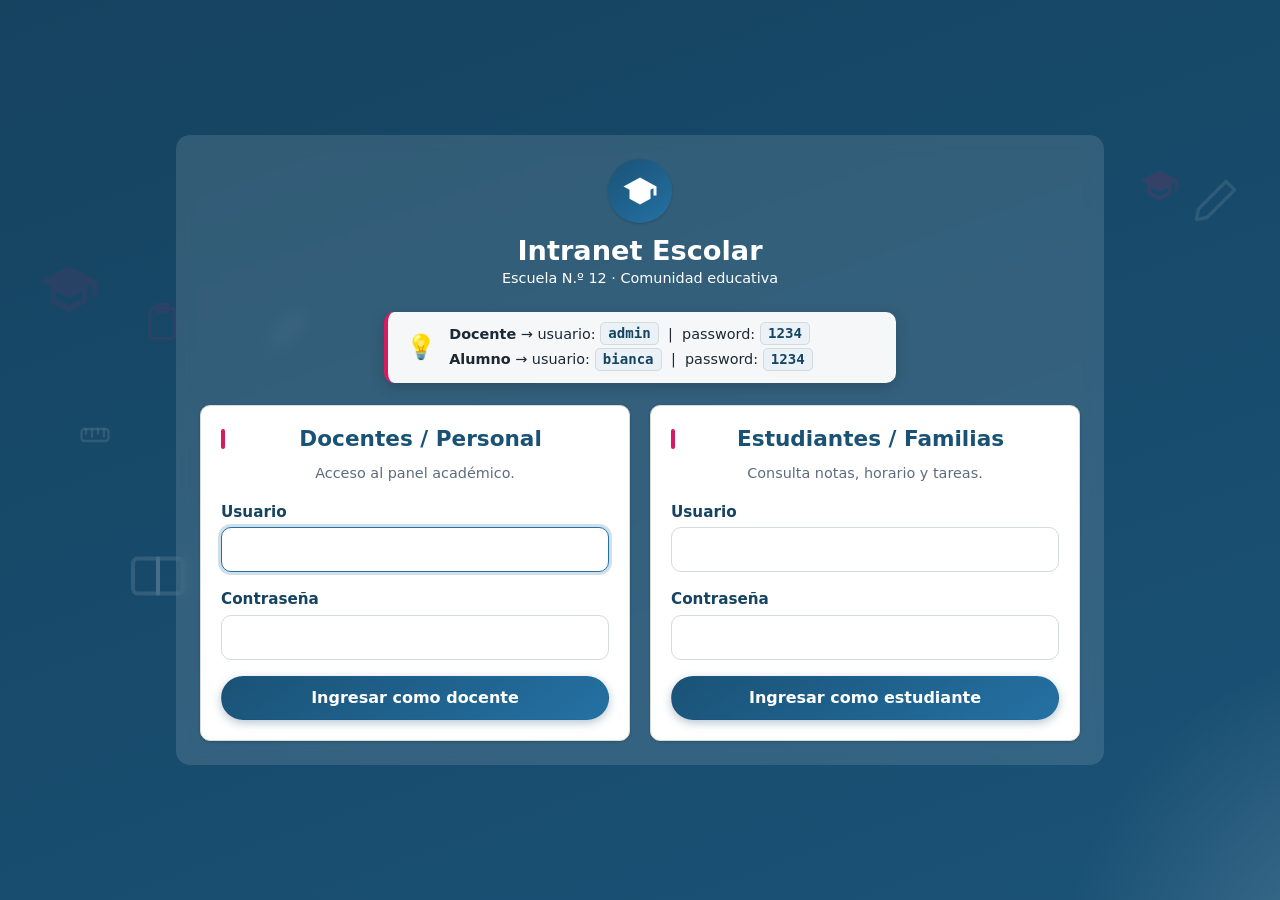
==== commit 87e1a129: "correciones en boton eliminar, calendario y arreglos" ====
--- a/IA/index.html
+++ b/IA/index.html
@@ -142,4 +142,4 @@
     <script src="js/app.js"></script>
 </body>
 
-</html>j+</html>
--- a/IA/css/estilos.css
+++ b/IA/css/estilos.css
@@ -690,13 +690,30 @@
 }
 
 .boton--peligro {
-    background: linear-gradient(145deg, #c0392b, #a93226);
+    background: linear-gradient(135deg, rgba(239, 68, 68, 0.08), rgba(225, 29, 72, 0.14));
+    border: 1.5px solid rgba(225, 29, 72, 0.3);
+    color: #e11d48;
+    padding: 0.38rem 0.85rem;
+    border-radius: 999px;
+    font-size: 0.85rem;
+    font-weight: 600;
+    letter-spacing: 0.01em;
+    cursor: pointer;
+    box-shadow: 0 2px 5px rgba(225, 29, 72, 0.08);
+    transition: all 0.2s cubic-bezier(0.4, 0, 0.2, 1);
+}
+
+.boton--peligro:hover {
+    background: linear-gradient(135deg, #e11d48 0%, #be123c 100%);
+    color: #ffffff;
     border-color: transparent;
-    color: #ffffff;
-}
-
-.boton--peligro:hover {
-    background: linear-gradient(145deg, #a93226, #922b21);
+    box-shadow: 0 4px 14px rgba(225, 29, 72, 0.35);
+    transform: translateY(-1.5px);
+}
+
+.boton--peligro:active {
+    transform: translateY(0) scale(0.96);
+    box-shadow: 0 2px 6px rgba(225, 29, 72, 0.25);
 }
 
 .boton--secundario {
@@ -1329,21 +1346,7 @@
     border-top: 1px dashed var(--color-borde);
 }
 
-.boton--peligro {
-    background-color: var(--color-error-fondo);
-    color: var(--color-error);
-    border: 1px solid var(--color-error);
-    border-radius: 6px;
-    padding: 0.35rem 0.75rem;
-    cursor: pointer;
-    font-weight: 600;
-    transition: background 0.2s;
-}
-
-.boton--peligro:hover {
-    background-color: #f87171;
-    color: white;
-}
+
 
 /* ============================================================
    Horarios en Cubitos (Bloques de Tiempo)
